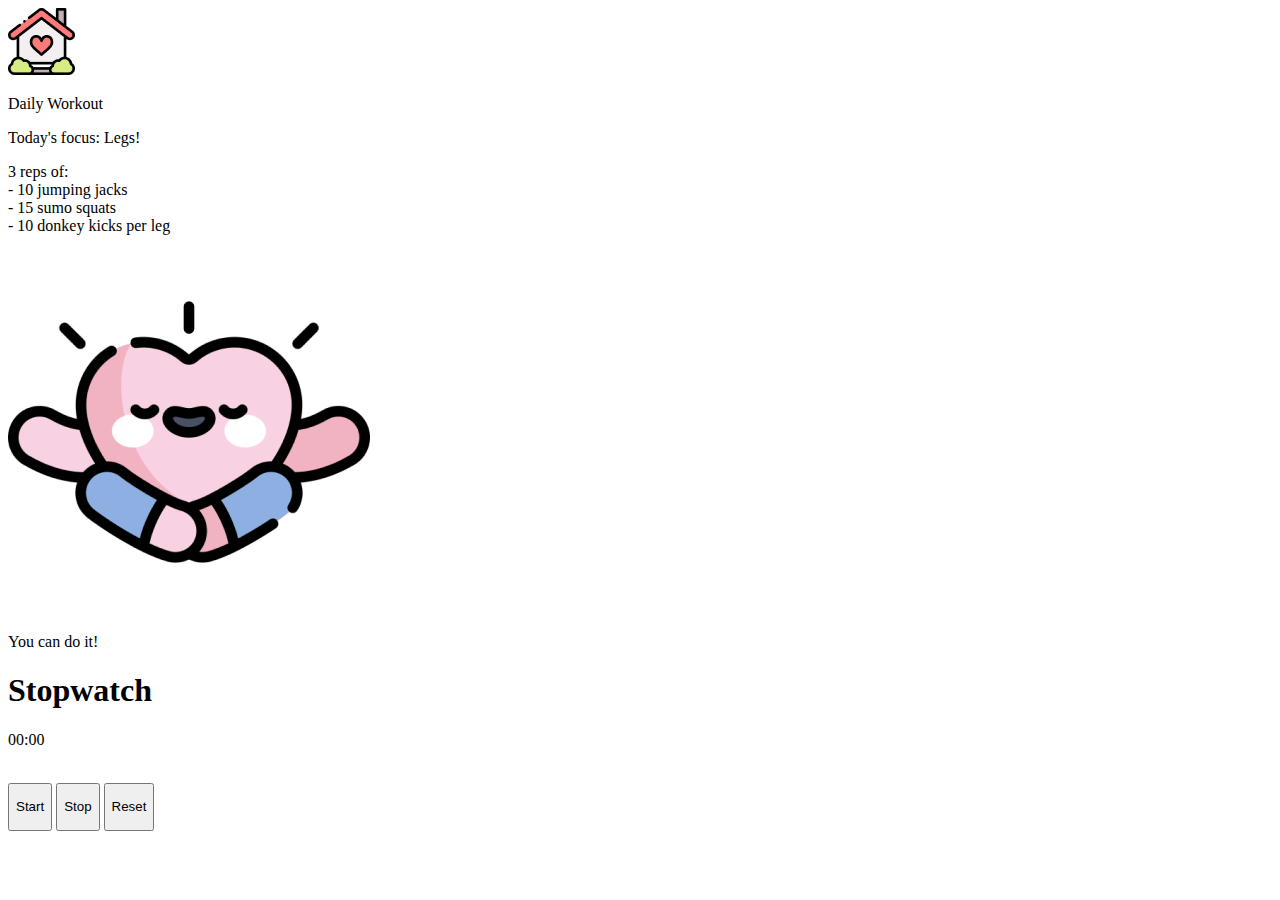
==== calendar.html @ 8e5e5aa9 "Fixed bugs in these pages" ====
<!DOCTYPE html>
<html lang="en">

<head>
	<meta charset="UTF-8">
	<meta name="viewport" content="width=device-width, initial-scale=1.0">
	<title>Calendar</title>
	<link href="calendar.css" rel="stylesheet" type="text/css" />
</head>

<body>
  <script src="Phealth.js"> </script>
  <a href="homepage.html"><img src="Pictures/Home.png" alt="" id="Home"></a>
	<p id="title"> Daily Workout </p>
  <p id="focus"> Today's focus: Legs!</p>
  <p id="workout"> 3 reps of: <br>
- 10 jumping jacks <br>
- 15 sumo squats <br>
- 10 donkey kicks per leg <br>
 </p>

<img src ="exercise.png" id="exercise"/>

<p id="inspo"> You can do it! </p>
<div id ="stopwatch">
<h1>Stopwatch</h1>
    <p class="watch"><span id="seconds">00</span>:<span id="tens">00</span></p>
    <br>
    <div>
    <button id="start"><p class="buttext" >Start</p></button>
    <button id="stop"><p class="buttext">Stop</p></button>
    <button id="reset"><p class="buttext">Reset</p></button>
    </div>
</div>
	<script src="Phealth.js">  
</body>

</html>
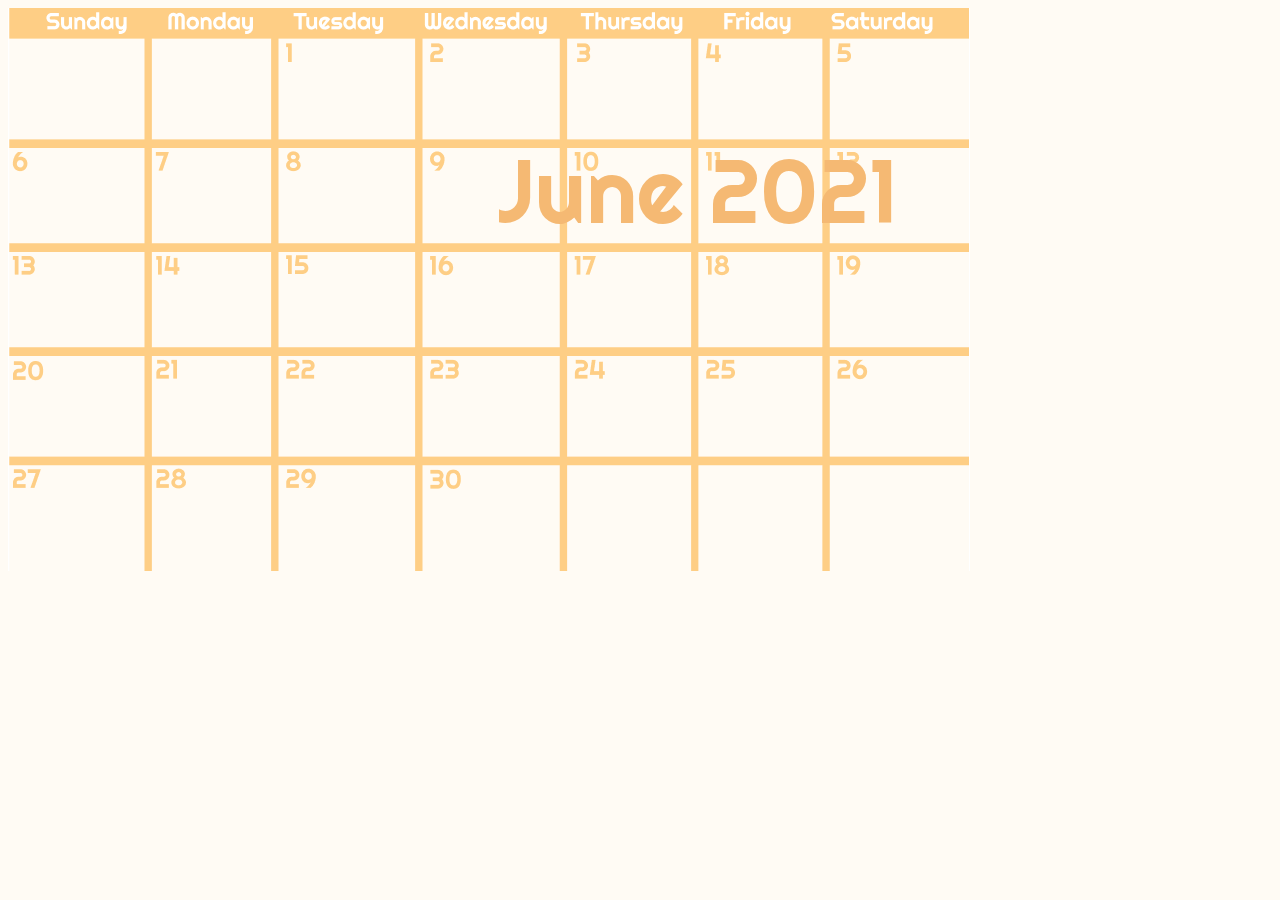
==== commit 9a42e125: "Added the calendar pic" ====
--- a/calendar.html
+++ b/calendar.html
@@ -9,30 +9,13 @@
 </head>
 
 <body>
-  <script src="Phealth.js"> </script>
+  
   <a href="homepage.html"><img src="Pictures/Home.png" alt="" id="Home"></a>
-	<p id="title"> Daily Workout </p>
-  <p id="focus"> Today's focus: Legs!</p>
-  <p id="workout"> 3 reps of: <br>
-- 10 jumping jacks <br>
-- 15 sumo squats <br>
-- 10 donkey kicks per leg <br>
- </p>
+	<p id="title"> June 2021 </p>
+  <img src="Pictures/calendar.png" alt="calendar" >
 
-<img src ="exercise.png" id="exercise"/>
+  
 
-<p id="inspo"> You can do it! </p>
-<div id ="stopwatch">
-<h1>Stopwatch</h1>
-    <p class="watch"><span id="seconds">00</span>:<span id="tens">00</span></p>
-    <br>
-    <div>
-    <button id="start"><p class="buttext" >Start</p></button>
-    <button id="stop"><p class="buttext">Stop</p></button>
-    <button id="reset"><p class="buttext">Reset</p></button>
-    </div>
-</div>
-	<script src="Phealth.js">  
 </body>
 
 </html>--- a/calendar.css
+++ b/calendar.css
@@ -0,0 +1,29 @@
+@import url('https://fonts.googleapis.com/css2?family=Righteous&display=swap');
+body {
+  background: #FFFBF4;
+}
+#Home {
+  position: absolute;
+width: 67px;
+height: 67px;
+left: 1324px;
+top: 30px;
+
+}
+
+#title {
+  position: absolute;
+  width: 443px;
+  height: 91px;
+  left: 498px;
+  top: 45px;
+
+  font-family: Righteous;
+  font-style: normal;
+  font-weight: normal;
+  font-size: 90px;
+  line-height: 112px;
+
+  color: #F5B973;
+
+}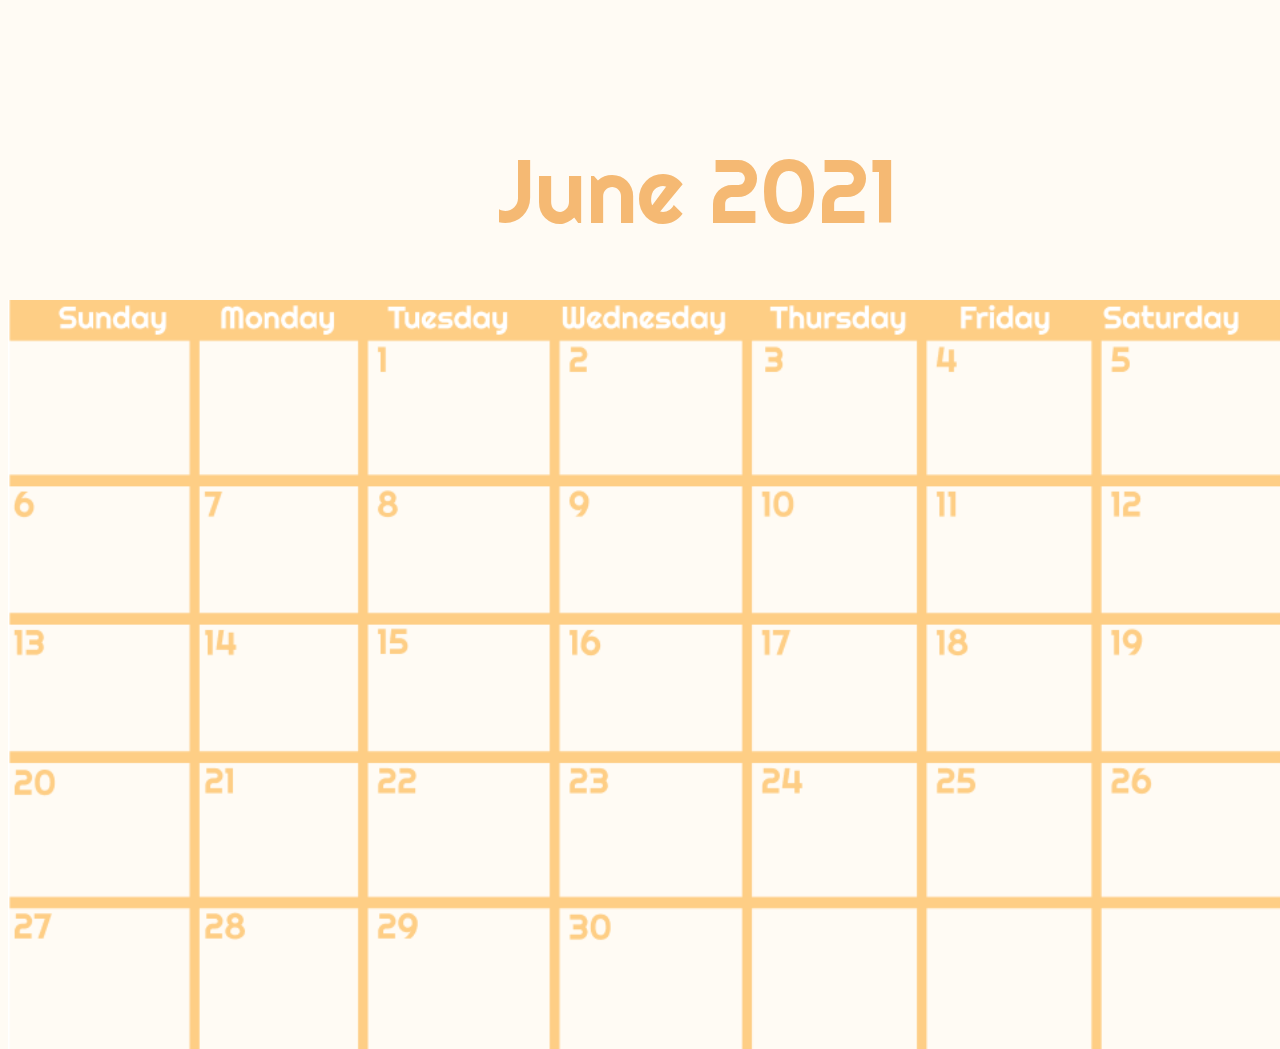
==== commit 90d2dd87: "more errors fixed" ====
--- a/calendar.html
+++ b/calendar.html
@@ -12,7 +12,7 @@
   
   <a href="homepage.html"><img src="Pictures/Home.png" alt="" id="Home"></a>
 	<p id="title"> June 2021 </p>
-  <img src="Pictures/calendar.png" alt="calendar" >
+  <img src="Pictures/calendar.png" alt="calendar" id="calendar" >
 
   
 
--- a/calendar.css
+++ b/calendar.css
@@ -26,4 +26,10 @@
 
   color: #F5B973;
 
+}
+
+#calendar {
+  width: 100%;
+  position: absolute;
+  top: 300px; 
 }